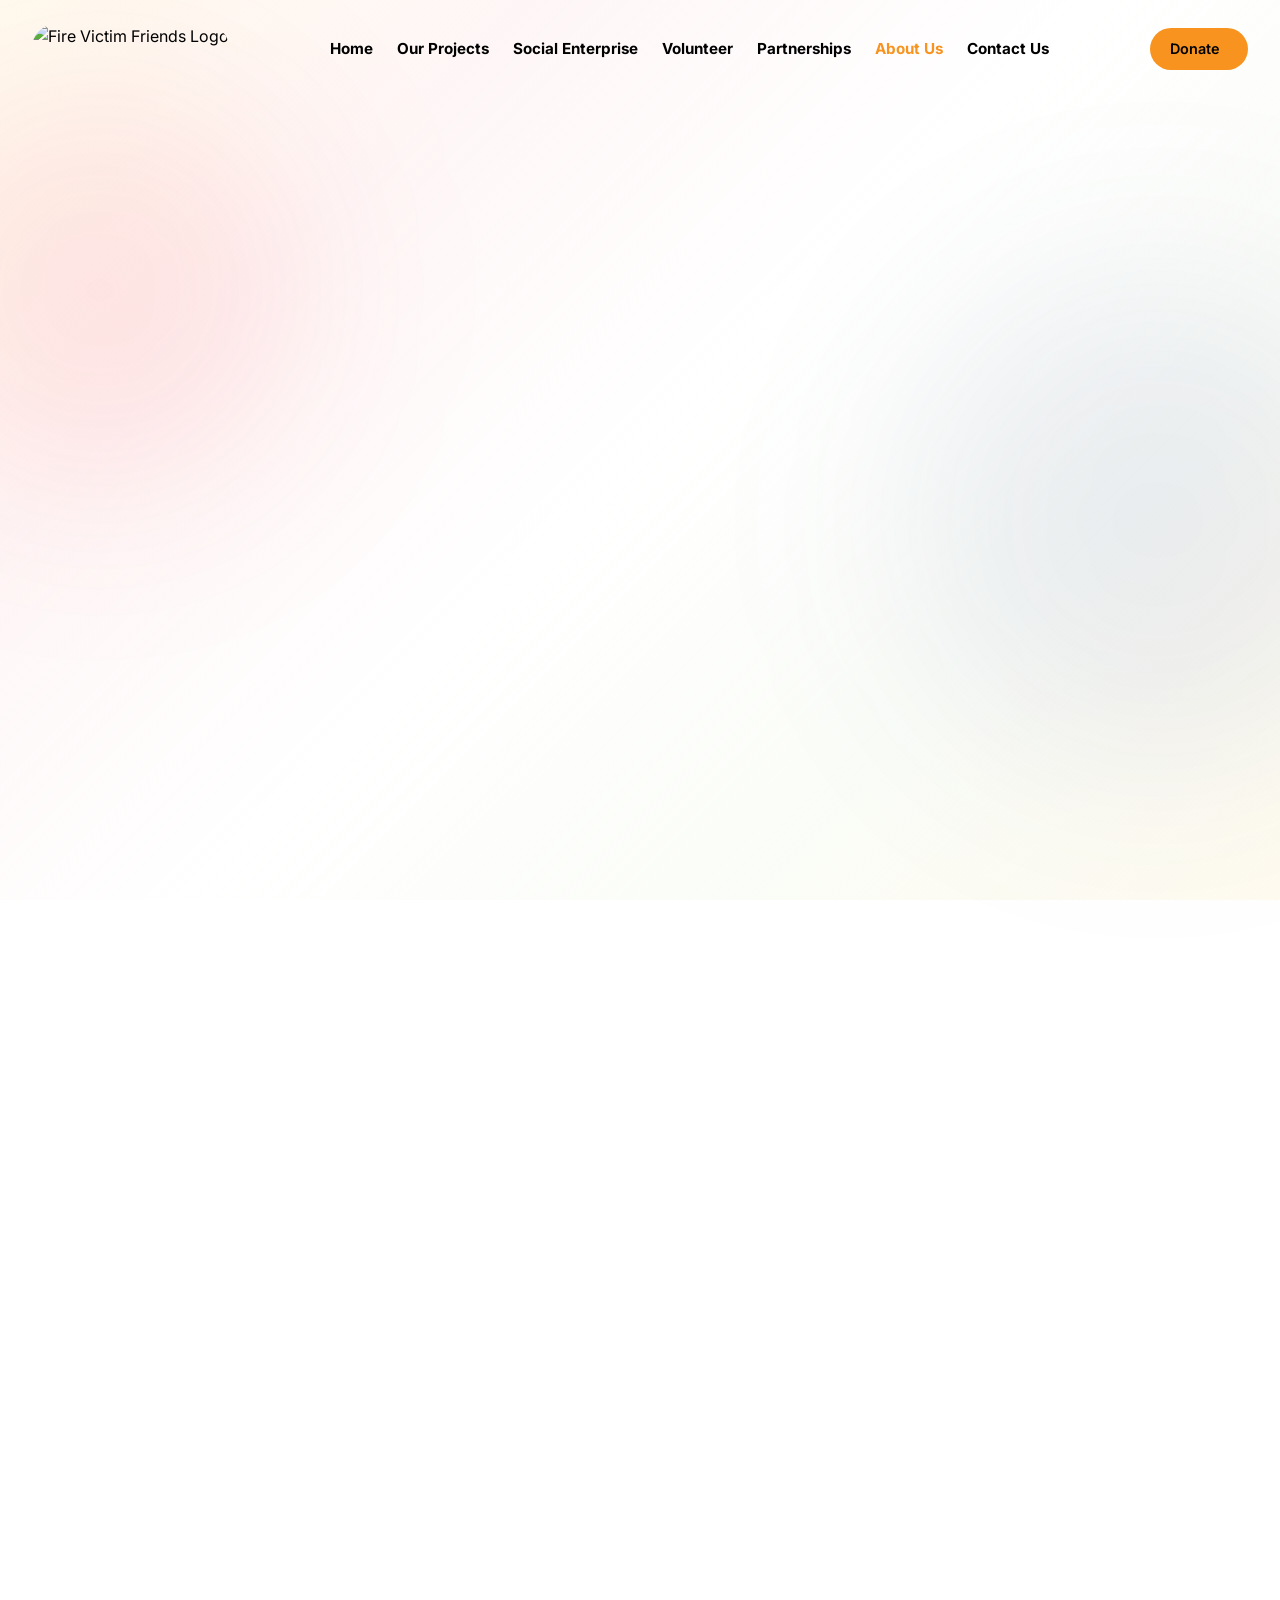
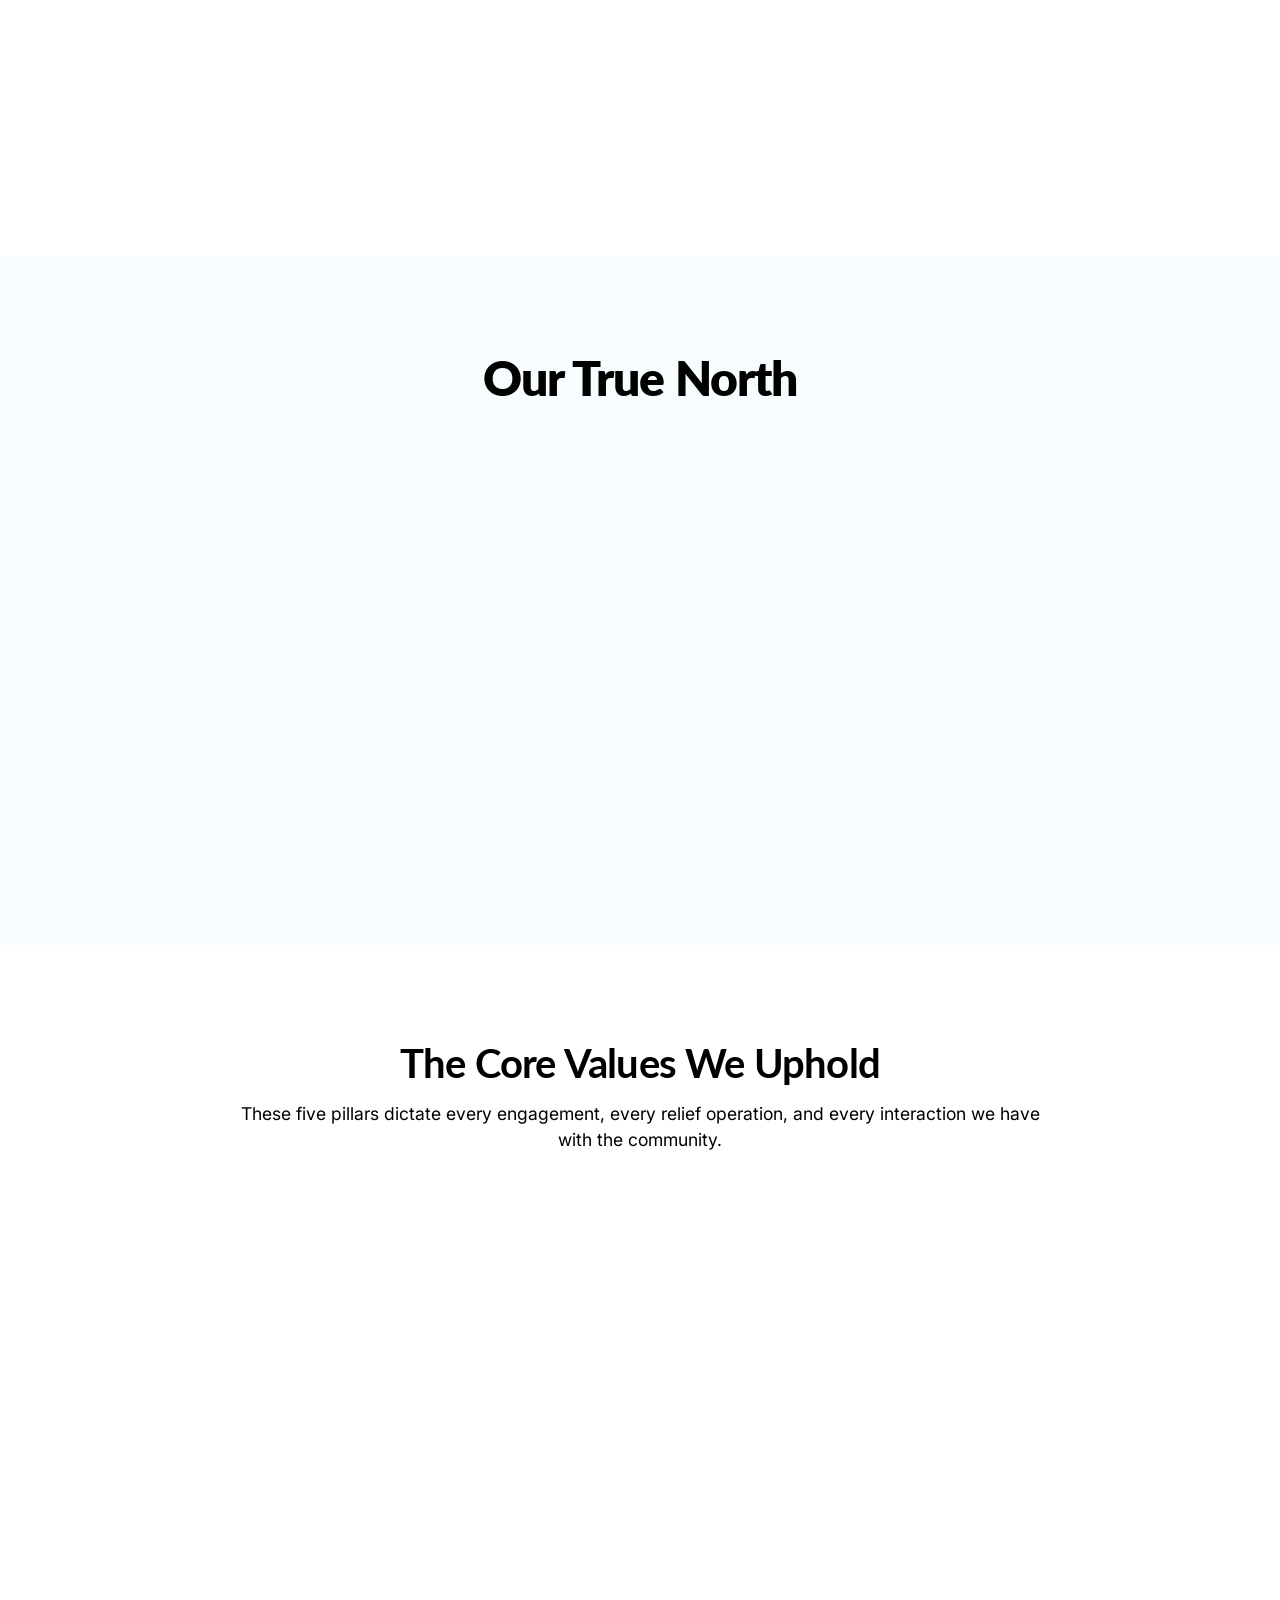
==== about.html @ 75a108ec "feat: integrate social enterprise shop with cart, WhatsApp checkout, and visual upgrades" ====
<!DOCTYPE html>
<html lang="en">
<head>
    <meta charset="UTF-8">
    <meta name="viewport" content="width=device-width, initial-scale=1.0">
    <title>About Us | Fire Victim Friends</title>
    <meta name="description" content="Discover the story, mission, and core values that drive Fire Victim Friends to rekindle hope in Uganda.">
    
    <!-- Fonts: Lato (Headings) & Inter (Body) -->
    <link rel="preconnect" href="https://fonts.googleapis.com">
    <link rel="preconnect" href="https://fonts.gstatic.com" crossorigin>
    <link href="https://fonts.googleapis.com/css2?family=Inter:wght@400;500;600&family=Lato:wght@400;700;800;900&display=swap" rel="stylesheet">
    
    <!-- Icons -->
    <script src="https://unpkg.com/@phosphor-icons/web"></script>
    
    <!-- CSS -->
    <link rel="stylesheet" href="css/style.css">
    
    <style>
        /* Luxury Minimalist Styles for About Us Page */
        .luxury-hero {
            position: relative;
            min-height: 75vh;
            display: flex;
            align-items: center;
            border-radius: var(--radius-2xl);
            overflow: hidden;
            margin-bottom: var(--space-3xl);
            padding: var(--space-3xl) var(--space-2xl);
            background: #000;
        }

        .luxury-hero-bg {
            position: absolute;
            top: 0; left: 0; width: 100%; height: 100%;
            object-fit: cover;
            z-index: 0;
            opacity: 0.55;
            transition: transform 10s ease;
        }

        .luxury-hero:hover .luxury-hero-bg {
            transform: scale(1.05);
        }

        .luxury-hero-content {
            position: relative;
            z-index: 2;
            max-width: 800px;
        }

        /* Pure Editorial Grid */
        .editorial-split {
            display: grid;
            grid-template-columns: 1fr 1fr;
            gap: var(--space-3xl);
            align-items: center;
            margin-bottom: var(--space-3xl);
        }

        .editorial-text {
            padding-right: var(--space-xl);
        }

        .editorial-text p {
            color: #111 !important; /* Perfect high-contrast reading */
            font-size: 1.15rem;
            line-height: 1.8;
            margin-bottom: 24px;
            font-weight: 400;
        }

        .editorial-image-box {
            position: relative;
            z-index: 1;
        }

        .editorial-image-box img {
            border-radius: var(--radius-2xl);
            width: 100%;
            height: 650px;
            object-fit: cover;
            box-shadow: 0 20px 50px rgba(0,0,0,0.06);
        }

        .values-marquee {
            display: flex;
            gap: 16px;
            flex-wrap: wrap;
            justify-content: center;
            margin-top: var(--space-xl);
        }

        .value-pill {
            display: flex;
            align-items: center;
            gap: 8px;
            background: #FFF;
            padding: 12px 24px;
            border-radius: var(--radius-full);
            color: #1E1E1E;
            font-weight: 600;
            font-size: 1.05rem;
            box-shadow: 0 4px 15px rgba(0,0,0,0.04);
            border: 1px solid rgba(0,0,0,0.05);
            transition: all 0.3s ease;
            cursor: default;
        }

        .value-pill i {
            font-size: 1.3rem;
        }

        .value-pill.v-compassion i { color: var(--color-primary-red); }
        .value-pill.v-empathy i { color: var(--color-primary-blue); }
        .value-pill.v-support i { color: var(--color-lime); }
        .value-pill.v-integrity i { color: var(--color-teal); }
        .value-pill.v-community i { color: var(--color-primary-orange); }

        .value-pill:hover {
            transform: translateY(-5px) scale(1.02);
            box-shadow: 0 15px 30px rgba(0,0,0,0.08);
        }

        .mission-vision-grid {
            display: grid;
            grid-template-columns: 1fr 1fr;
            gap: var(--space-md);
        }

        .mv-card {
            background: var(--color-primary-blue);
            padding: var(--space-2xl);
            border-radius: var(--radius-2xl);
            color: white;
            position: relative;
            overflow: hidden;
            transition: transform 0.4s ease;
            display: flex;
            flex-direction: column;
            justify-content: center;
            min-height: 380px;
        }
        
        .mv-card.vision {
            background: var(--color-teal);
        }

        .mv-card:hover {
            transform: translateY(-8px);
            box-shadow: var(--shadow-floating);
        }

        .mv-card h3 {
            font-size: 2.5rem;
            color: white;
            margin-bottom: 24px;
            position: relative;
            z-index: 2;
        }

        .mv-card p {
            color: rgba(255,255,255,0.9);
            font-size: 1.15rem;
            line-height: 1.6;
            position: relative;
            z-index: 2;
        }

        .mv-icon-bg {
            position: absolute;
            right: -20px;
            bottom: -30px;
            font-size: 16rem;
            opacity: 0.05;
            z-index: 1;
            transform: rotate(-15deg);
            transition: transform 0.6s ease;
        }

        .mv-card:hover .mv-icon-bg {
            transform: rotate(0) scale(1.1);
            opacity: 0.08;
        }

        @media (max-width: 992px) {
            .editorial-split {
                grid-template-columns: 1fr;
            }
            .editorial-text {
                padding-right: 0;
            }
            .editorial-image-box img {
                height: 400px;
            }
            .mission-vision-grid {
                grid-template-columns: 1fr;
            }
        }

        @media (max-width: 768px) {
            .luxury-hero {
                min-height: auto;
                padding: calc(var(--space-3xl) * 1.5) var(--space-md) var(--space-xl);
            }
            .mv-card {
                padding: var(--space-xl);
                min-height: auto;
            }
            .mv-card h3 {
                font-size: 2rem;
            }
        }
    </style>
</head>
<body>

    <!-- Decorative Gradients -->
    <div class="blob blob-1"></div>
    <div class="blob blob-2" style="background: rgba(46, 49, 146, 0.08); bottom: auto; top: 30%; right: -10%;"></div>

    <div class="app-wrapper">
        <!-- Modern Header -->
        <header class="site-header reveal active">
            <a href="index.html" class="logo-container">
                <img src="https://i.imgur.com/8jLqH6D.png" alt="Fire Victim Friends Logo" style="height: 50px; width: auto; display: block; background: transparent;">
            </a>
            
            <nav class="header-nav">
                <a href="index.html" class="nav-link">Home</a>
                <a href="projects.html" class="nav-link">Our Projects</a>
                <a href="social-enterprise.html" class="nav-link">Social Enterprise</a>
                <a href="volunteer.html" class="nav-link">Volunteer</a>
                <a href="partnership.html" class="nav-link">Partnerships</a>
                <a href="about.html" class="nav-link" style="color: var(--color-primary-orange);">About Us</a>
                <a href="contact.html" class="nav-link">Contact Us</a>
            </nav>
            
            <div style="display:flex; gap: 8px;">
                <a href="index.html#donate" class="btn btn-primary" style="padding: 10px 20px; font-size: 0.9rem;">
                    Donate <i class="ph-bold ph-heart"></i>
                </a>
            </div>
        </header>

        <main style="padding-top: 100px;">
            <div class="container">
                <!-- Pristine Luxury Hero -->
                <section class="luxury-hero reveal">
                    <img src="https://i.imgur.com/C4ffpDA.jpg" class="luxury-hero-bg" alt="Emergency Relief Hero Background">
                    <div class="luxury-hero-content">
                        <p style="text-transform: uppercase; letter-spacing: 4px; color: #FFF; font-weight: 600; font-size: 0.85rem; margin-bottom: 24px; border-bottom: 1px solid rgba(255,255,255,0.3); padding-bottom: 8px; display: inline-block;">
                            Discover Our Roots
                        </p>
                        <h1 style="font-size: clamp(3rem, 6vw, 4.5rem); font-weight: 900; margin-bottom: 24px; color: #FFF; line-height: 1.05;">
                            From Tragedy<br>to Action.
                        </h1>
                        <p style="font-size: 1.25rem; color: rgba(255,255,255,0.9); max-width: 600px; margin: 0; font-weight: 300;">
                            We turned a devastating moment of loss into a beacon of hope, rebuilding communities and restoring futures across Uganda.
                        </p>
                    </div>
                </section>
            </div>

            <!-- Absolute Minimalist Editorial Story -->
            <section class="section" style="padding-top: 0;">
                <div class="container editorial-split">
                    <div class="editorial-text reveal">
                        <h2 style="font-size: clamp(2.5rem, 4vw, 3.2rem); margin-bottom: 40px; color: #111; font-weight: 300; line-height: 1.15; letter-spacing: -1px;">
                            The spark that ignited <br>
                            <span style="font-weight: 900; background: linear-gradient(135deg, var(--color-primary-orange), var(--color-primary-red)); -webkit-background-clip: text; background-clip: text; -webkit-text-fill-color: transparent;">a movement.</span>
                        </h2>
                        <p>
                            Our journey began under the darkest of circumstances when our founder, Muhereza Augustine, witnessed a devastating fire ravage a local school dormitory. In a matter of minutes, hundreds of vulnerable children were left without belongings, traumatized, and deeply displaced.
                        </p>
                        <p>
                            This harrowing trauma sparked an overwhelming sense of empathy and a profound vow to extend a helping hand to fire victims across the nation. Fire Victim Friends (FVF) was born out of the ashes—established specifically to provide support, relief, and advocacy to victims in Uganda.
                        </p>
                        <p>
                            Recognizing the uniquely devastating impact that sudden fires have on deeply interconnected communities, we aim to bridge the critical gap in emergency response, comprehensive rehabilitation, and successful reintegration into society.
                        </p>
                    </div>
                    <div class="editorial-image-box reveal" style="transition-delay: 0.2s;">
                        <img src="https://i.imgur.com/TGIzqh8.jpg" alt="Students helping each other">
                    </div>
                </div>
            </section>

            <!-- Mission & Vision 3D Bento Layout -->
            <section class="section" style="background: rgba(0,174,239, 0.03);">
                <div class="container">
                    <div class="text-center" style="text-align: center; margin-bottom: var(--space-2xl);">
                        <h2 style="font-size: 3rem; font-weight: 800; color: #000;">Our True North</h2>
                    </div>

                    <div class="mission-vision-grid">
                        <div class="mv-card reveal">
                            <i class="ph-fill ph-target mv-icon-bg"></i>
                            <h3>Our Mission</h3>
                            <p>Fire Victim Friends (FVF) provides foundational emotional support, specialized resources, and immediate relief to those devastatingly affected by fires, helping them entirely rebuild their livelihoods and sanity.</p>
                        </div>
                        
                        <div class="mv-card vision reveal" style="transition-delay: 0.15s;">
                            <i class="ph-fill ph-eye mv-icon-bg"></i>
                            <h3>Our Vision</h3>
                            <p>A resilient world where fire victims securely receive prompt, compassionate support; a world empowering them to overcome unpredictable tragedy and ultimately thrive beyond measure.</p>
                        </div>
                    </div>
                </div>
            </section>

            <!-- Core Values Interactive Orbit -->
            <section class="section">
                <div class="container">
                    <div style="text-align: center; max-width: 800px; margin: 0 auto;">
                        <h2 style="font-size: 2.5rem; color: #000; margin-bottom: 16px;">The Core Values We Uphold</h2>
                        <p style="font-size: 1.1rem; margin-bottom: 40px;">These five pillars dictate every engagement, every relief operation, and every interaction we have with the community.</p>

                        <div class="values-marquee reveal">
                            <div class="value-pill v-compassion"><i class="ph-bold ph-heart"></i> Compassion</div>
                            <div class="value-pill v-empathy"><i class="ph-bold ph-users"></i> Empathy</div>
                            <div class="value-pill v-support"><i class="ph-bold ph-hands-clapping"></i> Support</div>
                            <div class="value-pill v-integrity"><i class="ph-bold ph-shield-check"></i> Integrity</div>
                            <div class="value-pill v-community"><i class="ph-bold ph-globe-hemisphere-east"></i> Community</div>
                        </div>
                    </div>
                </div>
            </section>

            <!-- CTA Transition Banner -->
            <section class="section reveal" style="padding-top: 0; padding-bottom: var(--space-3xl);">
                <div class="container">
                    <div style="background: #1E1E1E; border-radius: var(--radius-2xl); padding: var(--space-3xl); text-align: center; position: relative; overflow: hidden; box-shadow: var(--shadow-hover);">
                        <svg viewBox="0 0 200 200" xmlns="http://www.w3.org/2000/svg" style="position: absolute; width: 500px; bottom: -50%; right: -10%; opacity: 0.05; filter: blur(0);">
                            <path fill="#FFFFFF" d="M44.7,-76.4C58.8,-69.2,71.8,-59.1,81.3,-46.3C90.8,-33.5,96.8,-18,97.1,-2.3C97.4,13.4,92.1,29.3,82.4,42.4C72.7,55.5,58.6,65.8,43.2,74.1C27.8,82.4,11.1,88.7,-5.7,90.4C-22.5,92.1,-39.3,89.3,-53.4,79.8C-67.5,70.3,-78.9,54.1,-86.3,36.5C-93.7,18.9,-97.1,-0.1,-93.8,-18.2C-90.5,-36.3,-80.5,-53.5,-66.2,-64.8C-51.9,-76.1,-33.3,-81.5,-16.2,-84.3C0.9,-87.1,18.1,-87.3,30.6,-83.6L44.7,-76.4Z" transform="translate(100 100)" />
                        </svg>
                        <div style="position: relative; z-index: 2;">
                            <h2 style="font-size: clamp(2rem, 4vw, 3rem); font-weight: 900; color: #FFF; margin-bottom: 24px;">Be part of our story.</h2>
                            <p style="font-size: 1.15rem; color: rgba(255,255,255,0.8); max-width: 600px; margin: 0 auto 40px;">Whether it's through volunteering, partnering with our social enterprises, or donating, you can help reshape the ending for families that have lost everything.</p>
                            <div style="display: flex; gap: 16px; justify-content: center; flex-wrap: wrap;">
                                <a href="index.html#donate" class="btn btn-primary" style="font-size: 1.1rem;">Donate Now <i class="ph-bold ph-heart"></i></a>
                                <a href="index.html#involved" class="btn btn-outline" style="border-width: 2px; border-color: #FFF; color: #FFF; font-size: 1.1rem;">Become a Volunteer <i class="ph-bold ph-arrow-right"></i></a>
                            </div>
                        </div>
                    </div>
                </div>
            </section>
        </main>

        <!-- Awwwards-Level Premium Footer -->
        <div class="container" style="margin-bottom: var(--space-2xl); padding-bottom: var(--space-xl);">
            <footer class="premium-footer reveal" id="resources">
                
                <!-- Mega Typography CTA -->
                <div class="footer-mega-cta">
                    <h2>Ready to build<br>impactful futures?</h2>
                    <a href="index.html#donate" class="btn btn-primary" style="padding: 16px 32px; font-size: 1.1rem; flex-shrink: 0;">Make an Impact <i class="ph-bold ph-arrow-right"></i></a>
                </div>

                <!-- Main Content Grid -->
                <div class="footer-main-grid">
                    <!-- Brand Column -->
                    <div class="footer-brand">
                        <a href="index.html" class="logo-container" style="display:inline-flex; margin-bottom:24px; background: transparent; padding: 0;">
                            <img src="https://i.imgur.com/8jLqH6D.png" alt="Fire Victim Friends Logo" style="height: 100px; width: auto; display: block; background: transparent;">
                        </a>
                        <p>Providing emotional support, vital resources, and crisis relief to those affected by fires across Uganda.</p>
                        
                        <div class="footer-socials">
                            <a href="#" aria-label="Twitter"><i class="ph-fill ph-twitter-logo"></i></a>
                            <a href="#" aria-label="Instagram"><i class="ph-fill ph-instagram-logo"></i></a>
                            <a href="#" aria-label="LinkedIn"><i class="ph-fill ph-linkedin-logo"></i></a>
                            <a href="#" aria-label="Facebook"><i class="ph-fill ph-facebook-logo"></i></a>
                        </div>
                    </div>

                    <!-- Navigation 1 -->
                    <div class="footer-links">
                        <h4>Explore Platform</h4>
                        <ul>
                            <li><a href="about.html" class="active">About FVF</a></li>
                            <li><a href="projects.html">Our Mission</a></li>
                            <li><a href="index.html#grant">FsF Grant Funding</a></li>
                            <li><a href="partnership.html">Partners & Donors</a></li>
                        </ul>
                    </div>

                    <!-- Navigation 2 -->
                    <div class="footer-links">
                        <h4>Resources</h4>
                        <ul>
                            <li><a href="#">Latest News</a></li>
                            <li><a href="#">Impact Reports</a></li>
                            <li><a href="#">Gallery & Media</a></li>
                            <li><a href="contact.html">Contact Us</a></li>
                        </ul>
                    </div>

                    <!-- Newsletter Column -->
                    <div class="footer-links">
                        <h4>Stay Updated</h4>
                        <p style="color: #fff; font-size: 0.95rem; margin-bottom: 0;">Join our community newsletter for impact stories and urgent initiatives.</p>
                        <form class="nl-form" onsubmit="event.preventDefault();">
                            <input type="email" class="nl-input" placeholder="Enter your email address" required>
                            <button type="submit" class="nl-submit" aria-label="Subscribe"><i class="ph-bold ph-arrow-right"></i></button>
                        </form>
                    </div>
                </div>

                <!-- Sub Footer -->
                <div class="footer-bottom">
                    <div>&copy; 2026 Fire Victim Friends NGO. "Rekindling Hope, Rebuilding lives"</div>
                    <div class="footer-bottom-links">
                        <a href="#">Privacy Policy</a>
                        <a href="#">Terms of Service</a>
                        <a href="#" onclick="window.scrollTo({top: 0, behavior: 'smooth'}); return false;">Back to Top <i class="ph-bold ph-caret-up"></i></a>
                    </div>
                </div>
            </footer>
        </div>
    </div>

    <!-- Lenis Smooth Scroll -->
    <script src="https://cdn.jsdelivr.net/gh/studio-freight/lenis@1.0.29/bundled/lenis.min.js"></script>
    
    <!-- Custom Interactions -->
    <script src="js/main.js"></script>
</body>
</html>
---- css/style.css ----
:root {
  /* Brand Colors from Logo */
  --color-primary-red: #ED1C24;
  --color-primary-orange: #F7931E;
  --color-primary-blue: #2E3192;
  --color-light-blue: #00AEEF;
  --color-teal: #00A79D;
  --color-lime: #8CC63F;

  /* Modern Palette for the Bento Design */
  --color-bg-gradient-start: #FFE4CC;
  --color-bg-gradient-end: #FFFFFF;
  --color-card-bg: #FFFFFF;
  
  /* Accent stat box colors */
  --color-stat-purple: var(--color-primary-blue);
  --color-stat-orange: var(--color-primary-orange);
  --color-stat-blue: var(--color-light-blue);
  --color-stat-yellow: var(--color-lime);

  /* Text Colors */
  --color-text-dark: #000000;
  --color-text-gray: #000000;
  --color-text-light: #FFFFFF;

  /* Typography */
  --font-heading: 'Lato', sans-serif;
  --font-body: 'Inter', sans-serif;

  /* Radii */
  --radius-sm: 8px;
  --radius-md: 16px;
  --radius-lg: 24px;
  --radius-xl: 32px;
  --radius-2xl: 48px;
  --radius-full: 9999px;

  /* Spacing */
  --space-xs: 8px;
  --space-sm: 16px;
  --space-md: 24px;
  --space-lg: 32px;
  --space-xl: 48px;
  --space-2xl: 64px;
  --space-3xl: 96px;
  --space-4xl: 128px;

  /* Shadows */
  --shadow-soft: 0 10px 40px rgba(0, 0, 0, 0.05);
  --shadow-hover: 0 20px 50px rgba(0, 0, 0, 0.1);
  --shadow-floating: 0 30px 60px rgba(247, 147, 30, 0.15);
}

/* Reset */
* {
  margin: 0;
  padding: 0;
  box-sizing: border-box;
}

html {
  font-size: 16px;
}

html, body {
  overflow-x: hidden;
  width: 100%;
}

body {
  font-family: var(--font-body);
  color: var(--color-text-dark);
  background-color: #FFF;
  line-height: 1.5;
  -webkit-font-smoothing: antialiased;
  padding: 0;
}

body::before {
  content: '';
  position: fixed;
  top: 0; left: 0;
  width: 100vw; height: 100vh;
  z-index: -10;
  pointer-events: none;
  background: linear-gradient(135deg, rgba(255, 245, 214, 0.4) 0%, rgba(237, 28, 36, 0.04) 25%, #ffffff 50%, rgba(140, 198, 63, 0.04) 75%, rgba(255, 245, 214, 0.4) 100%);
  transform: translateZ(0); /* Cache the underlying huge gradient texture */
}

/* Typography */
h1, h2, h3, h4, h5, h6 {
  font-family: var(--font-heading);
  color: var(--color-text-dark);
  line-height: 1.1;
  letter-spacing: -0.02em;
}

p {
  color: var(--color-text-gray);
}

a {
  text-decoration: none;
  color: inherit;
}

img {
  max-width: 100%;
  border-radius: var(--radius-lg);
  display: block;
}

/* App Wrapper styling */
.app-wrapper {
  max-width: 1440px;
  margin: 0 auto;
  background-color: transparent;
  width: 100%;
  position: relative;
}

/* Header */
.site-header {
  position: fixed;
  top: 0;
  left: 0;
  right: 0;
  margin: 0 auto;
  max-width: 1440px;
  width: 100%;
  padding: 24px var(--space-lg);
  display: flex;
  justify-content: space-between;
  align-items: center;
  z-index: 100;
  background: transparent;
  transition: all 0.4s cubic-bezier(0.4, 0, 0.2, 1);
}

.site-header.scrolled {
  top: 16px;
  left: 0;
  right: 0;
  margin: 0 auto;
  transform: none; /* Prevent lenis inherited offsets */
  width: calc(100% - 32px);
  max-width: 1400px; /* Increased to house all 7 links safely */
  padding: 12px 24px;
  background: rgba(255, 255, 255, 0.98);
  box-shadow: 0 10px 40px rgba(0,0,0,0.08); /* White pill sticky shadow */
  border-radius: var(--radius-full);
}

.logo-container {
  display: flex;
  align-items: center;
  background: transparent;
}

.header-nav {
  display: flex;
  gap: var(--space-md);
  align-items: center;
  background: transparent;
  padding: 8px 16px;
  white-space: nowrap;
}

.nav-link {
  font-weight: 700;
  font-size: 0.95rem;
  color: var(--color-text-dark);
  transition: color 0.2s;
}

.nav-link:hover {
  color: var(--color-primary-orange);
}

/* Buttons */
.btn {
  display: inline-flex;
  align-items: center;
  justify-content: center;
  gap: 8px;
  padding: 14px 28px;
  border-radius: var(--radius-full);
  font-weight: 600;
  font-size: 1rem;
  cursor: pointer;
  transition: all 300ms cubic-bezier(0.4, 0, 0.2, 1);
  border: none;
  position: relative;
  overflow: hidden;
}

.btn-primary {
  background: var(--color-primary-orange);
  color: var(--color-text-dark);
}

.btn-primary:hover {
  transform: scale(1.02) translateY(-2px);
  box-shadow: 0 10px 20px rgba(247, 147, 30, 0.3), 0 0 15px rgba(247, 147, 30, 0.5); /* Lift + Glow */
}

.btn-secondary {
  background: var(--color-primary-blue);
  color: var(--color-text-light);
}

.btn-secondary:hover {
  background: #1f2770;
  transform: scale(1.02) translateY(-2px);
  box-shadow: 0 10px 20px rgba(46, 49, 146, 0.3), 0 0 15px rgba(46, 49, 146, 0.5); /* Glow */
}

.btn-outline {
  background: transparent;
  border: 1px solid var(--color-text-dark);
}

.btn-outline:hover {
  transform: scale(1.02) translateY(-2px);
  box-shadow: 0 10px 20px rgba(0,0,0,0.1);
}

/* Scroll Reveal Animations */
.reveal {
  opacity: 0;
  transform: translateY(20px);
  transition: opacity 600ms ease-out, transform 600ms ease-out;
}

.reveal.active {
  opacity: 1;
  transform: translateY(0);
}

/* Utility Layout */
.section {
  padding: var(--space-3xl) 0;
  position: relative;
}

.container {
  max-width: 1200px;
  margin: 0 auto;
  padding: 0 var(--space-md);
}

/* Dynamic Hero Section */
.hero {
  border-radius: var(--radius-2xl);
  overflow: hidden;
  position: relative;
  min-height: 85vh;
  display: flex;
  align-items: center;
  padding: var(--space-3xl);
}

.hero-slider {
  position: absolute;
  top: 0;
  left: 0;
  width: 100%;
  height: 100%;
}

.hero-slide {
  position: absolute;
  top: 0;
  left: 0;
  width: 100%;
  height: 100%;
  opacity: 0;
  visibility: hidden;
  transition: opacity 1.2s ease-in-out, visibility 1.2s ease-in-out;
  display: flex;
  align-items: center;
  padding: var(--space-3xl);
}

.hero-slide.active {
  opacity: 1;
  visibility: visible;
  z-index: 1;
}

.hero-bg {
  position: absolute;
  top: 0;
  left: 0;
  width: 100%;
  height: 100%;
  object-fit: cover;
  z-index: -2;
}

.hero-gradient {
  position: absolute;
  top: 0;
  left: 0;
  width: 100%;
  height: 100%;
  background: linear-gradient(to right, rgba(0,0,0,0.8) 0%, rgba(0,0,0,0.4) 50%, rgba(0,0,0,0) 100%);
  z-index: -1;
}

.hero-content {
  width: 100%;
  max-width: 60%;
  z-index: 10;
  color: var(--color-text-light);
}

.hero-title {
  font-size: clamp(2.5rem, 4.5vw, 3.5rem);
  font-weight: 800;
  margin-bottom: var(--space-md);
  color: var(--color-text-light);
  line-height: 1.1;
}

.hero-title span {
  color: var(--color-primary-orange);
}

.hero-subtitle {
  font-size: 1.125rem;
  font-weight: 400;
  color: rgba(255,255,255,0.9);
  margin-bottom: var(--space-lg);
}

/* Floating Donate Widget Overlay */
.floating-widget {
  position: absolute;
  right: var(--space-sm);
  bottom: -220px;
  left: auto;
  background: var(--color-card-bg);
  border-radius: var(--radius-xl);
  padding: var(--space-xl) var(--space-xl) var(--space-xl) 56px;
  width: 440px;
  max-width: 100%;
  box-shadow: var(--shadow-floating);
  z-index: 50;
}

.widget-tabs {
  display: flex;
  gap: var(--space-xs);
  margin-bottom: var(--space-md);
  border-bottom: 1px solid #eee;
  padding-bottom: var(--space-xs);
}

.widget-tab {
  font-weight: 600;
  font-size: 0.9rem;
  color: var(--color-text-gray);
  cursor: pointer;
}

.widget-tab.active {
  color: var(--color-text-dark);
  border-bottom: 2px solid var(--color-primary-orange);
}

.donation-amounts {
  display: grid;
  grid-template-columns: repeat(3, 1fr);
  gap: var(--space-xs);
  margin: var(--space-md) 0;
}

.amt-btn {
  background: #FFF5E5;
  border: none;
  border-radius: var(--radius-sm);
  padding: 12px;
  font-weight: 600;
  color: var(--color-primary-orange);
  cursor: pointer;
  transition: all 0.2s;
}

.amt-btn.active, .amt-btn:hover {
  background: var(--color-primary-orange);
  color: var(--color-text-dark);
}

/* Support Inline Title */
.support-inline {
  display: flex;
  align-items: center;
  justify-content: space-between;
  margin-top: 0;
  margin-bottom: var(--space-xl);
}

.support-inline h2 {
  font-size: clamp(2rem, 4vw, 3rem);
  font-weight: 800;
  max-width: 600px;
  line-height: 1.15;
}

.drawn-arrow {
  width: 100px;
  height: auto;
  color: var(--color-primary-orange);
}

/* Bento Grid System */
.bento-grid {
  display: grid;
  grid-template-columns: repeat(4, 1fr);
  grid-auto-rows: minmax(200px, auto);
  gap: var(--space-md);
  margin-bottom: 0;
}

.get-involved-grid {
  display: grid;
  grid-template-columns: repeat(4, 1fr);
  gap: 24px;
}

.bento-card {
  background: var(--color-card-bg);
  border-radius: var(--radius-xl);
  padding: var(--space-xl);
  position: relative;
  overflow: hidden;
  box-shadow: var(--shadow-soft);
  transition: transform 300ms cubic-bezier(0.4, 0, 0.2, 1), box-shadow 300ms cubic-bezier(0.4, 0, 0.2, 1);
}

.bento-card:hover {
  transform: translateY(-4px) perspective(1000px) rotateX(2deg) rotateY(-2deg);
  box-shadow: 0 20px 50px rgba(0,0,0,0.15); /* Lift + Shadow */
}

.card-span-2 { grid-column: span 2; }
.card-span-3 { grid-column: span 3; }
.card-span-4 { grid-column: span 4; }
.row-span-2 { grid-row: span 2; }

.card-image-full {
  padding: 0;
}

.card-image-full img, .bento-card img {
  width: 100%;
  height: 100%;
  object-fit: cover;
  border-radius: var(--radius-xl);
  transition: transform 600ms cubic-bezier(0.4, 0, 0.2, 1);
}

.bento-card:hover img {
  transform: scale(1.05);
}

.card-image-full .card-overlay {
  position: absolute;
  bottom: 0;
  left: 0;
  width: 100%;
  padding: var(--space-lg);
  background: linear-gradient(to top, rgba(0,0,0,0.8), transparent);
  color: white;
  border-radius: 0 0 var(--radius-xl) var(--radius-xl);
}

/* Stat Cards */
.stat-card {
  display: flex;
  flex-direction: column;
  justify-content: center;
  color: white;
}

.stat-card.purple { background: var(--color-stat-purple); }
.stat-card.orange { background: var(--color-stat-orange); }
.stat-card.blue { background: var(--color-stat-blue); }
.stat-card.yellow { background: var(--color-stat-yellow); color: var(--color-text-dark); }

.stat-number {
  font-family: var(--font-heading);
  font-size: 3.5rem;
  font-weight: 900;
  line-height: 1;
  margin-bottom: var(--space-xs);
}

.stat-label {
  font-weight: 500;
  opacity: 0.9;
}

/* Special Impact Card Layout */
.impact-hero-card {
  background: var(--color-primary-blue);
  color: white;
  display: flex;
  align-items: center;
  gap: var(--space-lg);
  padding: var(--space-0); /* Use image on one side */
}

.ih-content {
  padding: var(--space-xl);
  flex: 1;
}

.ih-content h3 {
  font-size: 1.8rem;
  margin-bottom: 16px;
  line-height: 1.2;
}

.ih-image {
  flex: 1;
  height: 100%;
}
.ih-image img {
  height: 100%;
  border-radius: 0 var(--radius-xl) var(--radius-xl) 0;
}

/* Programs section inside Bento framework */
.program-pill {
  display: inline-flex;
  background: var(--color-bg-gradient-start);
  color: var(--color-primary-orange);
  padding: 6px 16px;
  border-radius: var(--radius-full);
  font-weight: 600;
  font-size: 0.85rem;
  margin-bottom: var(--space-sm);
}

.bento-card h3 {
  font-size: 1.75rem;
  margin-bottom: var(--space-xs);
}

.bento-card p {
  font-size: 0.95rem;
}

/* Footer modern look */
.footer-bento {
  background: #000;
  color: white;
  border-radius: var(--radius-2xl);
  padding: var(--space-3xl);
  display: grid;
  grid-template-columns: 2fr 1fr 1fr 1fr;
  gap: var(--space-xl);
  margin-top: 0;
}

.footer-bento h4 {
  color: white;
  margin-bottom: var(--space-md);
}

.footer-bento p, .footer-bento a {
  color: #fff;
  font-size: 0.95rem;
}

.footer-bento a:hover {
  color: var(--color-primary-orange);
}

/* Decorative Shapes */
@keyframes ambient-drift {
  0% { transform: translate(0, 0) scale(1); }
  33% { transform: translate(40px, -60px) scale(1.1); }
  66% { transform: translate(-30px, 30px) scale(0.95); }
  100% { transform: translate(0, 0) scale(1); }
}

.blob {
  position: fixed;
  border-radius: 50%;
  filter: blur(100px);
  z-index: -3;
  transform: translateZ(0); /* Hardware composite layer to isolate blur repaint cost */
}
.blob-1 {
  width: 400px;
  height: 400px;
  background: rgba(237, 28, 36, 0.09);
  top: 10%;
  left: -100px;
}
.blob-2 {
  width: 500px;
  height: 500px;
  background: rgba(140, 198, 63, 0.09);
  bottom: 20%;
  right: -200px;
  animation-delay: -10s;
  animation-duration: 25s;
}

/* Icon Frame Animations */
.icon-frame {
  width: 56px;
  height: 56px;
  border-radius: 40% 60% 70% 30% / 40% 50% 60% 50%;
  display: flex;
  align-items: center;
  justify-content: center;
  margin-bottom: 20px;
  box-shadow: var(--shadow-soft);
}

@keyframes blob-morph {
  0% { border-radius: 40% 60% 70% 30% / 40% 50% 60% 50%; }
  34% { border-radius: 70% 30% 50% 50% / 30% 30% 70% 70%; }
  67% { border-radius: 50% 50% 30% 70% / 50% 70% 30% 50%; }
  100% { border-radius: 40% 60% 70% 30% / 40% 50% 60% 50%; }
}

@keyframes pulse-soft {
  0% { transform: scale(1); }
  50% { transform: scale(1.08); }
  100% { transform: scale(1); }
}

.pulse-anim {
  animation: blob-morph 6s ease-in-out infinite, pulse-soft 3s infinite ease-in-out;
}

/* Responsive Grid */
@media (max-width: 1024px) {
  .bento-grid {
    grid-template-columns: repeat(2, 1fr);
  }
  .get-involved-grid {
    grid-template-columns: repeat(2, 1fr);
  }
  .card-span-3, .card-span-4 {
    grid-column: span 2;
  }
  .floating-widget {
    position: relative;
    right: 0;
    bottom: 0;
    width: 100%;
    margin-top: var(--space-lg);
  }
  .hero {
    flex-direction: column;
    align-items: flex-start;
    margin-right: 0;
  }
  #about {
    padding-top: var(--space-3xl) !important;
  }
}

/* Hide Navigation perfectly right before it would mathematically overflow the pill */
@media (max-width: 1200px) {
  .header-nav {
    display: none;
  }
}

@media (max-width: 768px) {
  .bento-grid {
    grid-template-columns: 1fr;
  }
  .get-involved-grid {
    grid-template-columns: 1fr;
  }
  .card-span-2, .card-span-3, .card-span-4 {
    grid-column: 1 / -1;
  }
  .row-span-2 {
    grid-row: auto;
  }
  .footer-bento {
    grid-template-columns: 1fr;
    padding: var(--space-xl);
  }
  .ih-image {
    display: none; /* Hide image on mobile for layout */
  }
  .container {
    padding: 0 var(--space-sm);
  }
  .section {
    padding: var(--space-xl) 0;
  }
  .hero, .hero-slide {
    padding: var(--space-xl) var(--space-md);
    min-height: 75vh;
  }
  .hero-content {
    max-width: 100%;
  }
  .hero-title {
    font-size: 2.5rem;
  }
  .bento-card {
    padding: var(--space-lg) !important;
  }
  .bento-card[style*="padding: 0"] {
    padding: 0 !important;
  }
  .bento-card > div[style*="padding: var(--space-xl)"] {
    padding: var(--space-lg) !important;
    flex-direction: column !important;
    align-items: flex-start !important;
  }
  .floating-widget {
    padding: var(--space-lg) !important;
  }
  .support-inline {
    flex-direction: column;
    text-align: center;
  }
  .support-inline h2 {
    font-size: 2.2rem !important;
    line-height: 1.2 !important;
  }
  .drawn-arrow {
    display: none;
  }
  .site-header {
    padding: 16px var(--space-md);
  }
  .site-header.scrolled {
    padding: 12px 20px;
    width: calc(100% - 24px);
  }
  .logo-container img {
    height: 40px !important;
  }
  .ih-content {
    padding: var(--space-lg) !important;
  }
}

@media (max-width: 480px) {
  .hero-title {
    font-size: 2rem;
  }
  .bento-card h3 {
    font-size: 1.35rem !important;
  }
  .bento-card h2 {
    font-size: 1.8rem !important;
  }
  .donation-amounts {
    grid-template-columns: 1fr;
  }
  .bento-card > div[style*="padding: var(--space-xl)"] {
    padding: var(--space-md) !important;
  }
  .support-inline h2 {
    font-size: 1.8rem !important;
  }
}

/* Input Focus States */
input, textarea, select {
  transition: all 200ms cubic-bezier(0.4, 0, 0.2, 1);
}

input:focus, textarea:focus, select:focus {
  outline: 3px solid rgba(46, 49, 146, 0.5); /* Primary Blue */
  box-shadow: 0 0 10px rgba(46, 49, 146, 0.3); /* Soft Glow */
  border-color: var(--color-primary-blue) !important;
  transform: scale(1.01);
}

/* Accessibility */
@media (prefers-reduced-motion: reduce) {
  * {
    animation-duration: 0.01ms !important;
    animation-iteration-count: 1 !important;
    transition-duration: 0.01ms !important;
    scroll-behavior: auto !important;
  }
}

/* Premium Master Footer */
.premium-footer {
    background: #000;
    color: #fff;
    border-radius: var(--radius-2xl);
    padding: var(--space-3xl);
    margin-bottom: var(--space-3xl);
    position: relative;
    overflow: hidden;
    /* Soft top glow for dark theme integration */
    box-shadow: 0 -10px 40px rgba(0,0,0,0.1);
}

.footer-mega-cta {
    border-bottom: 1px solid rgba(255,255,255,0.1);
    padding-bottom: var(--space-2xl);
    margin-bottom: var(--space-2xl);
    display: flex;
    justify-content: space-between;
    align-items: center;
    gap: var(--space-xl);
}

.footer-mega-cta h2 {
    font-size: clamp(2.5rem, 5vw, 4rem);
    font-weight: 900;
    color: #fff;
    line-height: 1.1;
    margin: 0;
    letter-spacing: -0.02em;
}

.footer-main-grid {
    display: grid;
    grid-template-columns: 2fr 1fr 1fr 1.5fr;
    gap: var(--space-2xl);
}

.footer-brand p {
    color: #fff;
    font-size: 1.05rem;
    line-height: 1.6;
    margin-bottom: 24px;
    max-width: 350px;
}

.footer-socials {
    display: flex;
    gap: 16px;
}

.footer-socials a {
    display: flex;
    align-items: center;
    justify-content: center;
    width: 44px;
    height: 44px;
    border-radius: 50%;
    background: rgba(255,255,255,0.05);
    color: #fff;
    font-size: 1.25rem;
    border: 1px solid rgba(255,255,255,0.1);
    transition: all 0.3s cubic-bezier(0.4, 0, 0.2, 1);
}

.footer-socials a:hover {
    background: var(--color-primary-orange);
    color: #fff;
    transform: translateY(-4px);
    border-color: var(--color-primary-orange);
}

.footer-links h4 {
    font-size: 1.1rem;
    color: #fff;
    margin-bottom: 24px;
    font-weight: 700;
}

.footer-links ul {
    list-style: none;
    padding: 0;
    margin: 0;
}

.footer-links li {
    margin-bottom: 16px;
}

.footer-links a {
    color: #fff;
    text-decoration: none;
    font-size: 0.95rem;
    font-weight: 500;
    transition: all 0.3s ease;
    display: inline-flex;
    align-items: center;
}

.footer-links a::before {
    content: '→';
    opacity: 0;
    margin-left: -16px;
    color: var(--color-primary-orange);
    transition: all 0.3s ease;
    display: inline-block;
    padding-right: 8px;
    transform: translateX(-10px);
}

.footer-links a:hover {
    color: #fff;
    transform: translateX(12px);
}

.footer-links a:hover::before {
    opacity: 1;
    transform: translateX(0);
}

.footer-links a.active {
    color: var(--color-primary-orange);
}

/* Newsletter */
.nl-form {
    position: relative;
    margin-top: 16px;
}

.nl-input {
    width: 100%;
    background: rgba(255,255,255,0.05);
    border: 1px solid rgba(255,255,255,0.1);
    padding: 16px 20px;
    border-radius: var(--radius-full);
    color: #fff;
    font-family: inherit;
    font-size: 1rem;
    transition: all 0.3s ease;
}

.nl-input:focus {
    outline: none;
    background: rgba(255,255,255,0.08);
    border-color: rgba(255,255,255,0.3);
}

.nl-input::placeholder {
    color: rgba(255,255,255,0.4);
}

.nl-submit {
    position: absolute;
    right: 8px;
    top: 50%;
    transform: translateY(-50%);
    background: #fff;
    color: #000;
    border: none;
    width: 36px;
    height: 36px;
    border-radius: 50%;
    display: flex;
    align-items: center;
    justify-content: center;
    cursor: pointer;
    transition: all 0.3s ease;
}

.nl-submit:hover {
    background: var(--color-primary-orange);
    color: #fff;
}

.footer-bottom {
    margin-top: var(--space-3xl);
    padding-top: var(--space-xl);
    border-top: 1px solid rgba(255,255,255,0.1);
    display: flex;
    justify-content: space-between;
    align-items: center;
    flex-wrap: wrap;
    gap: 16px;
    font-size: 0.9rem;
    color: #fff;
}

.footer-bottom-links {
    display: flex;
    gap: 24px;
}

.footer-bottom-links a {
    color: #fff;
    text-decoration: none;
    transition: color 0.3s ease;
}

.footer-bottom-links a:hover {
    color: var(--color-primary-orange);
}

@media (max-width: 1024px) {
    .footer-main-grid {
        grid-template-columns: 1fr 1fr;
    }
}

@media (max-width: 768px) {
    .footer-mega-cta {
        flex-direction: column;
        text-align: left;
        align-items: flex-start;
    }
    .footer-main-grid {
        grid-template-columns: 1fr;
    }
    .footer-bottom {
        flex-direction: column;
        justify-content: center;
        text-align: center;
    }
}
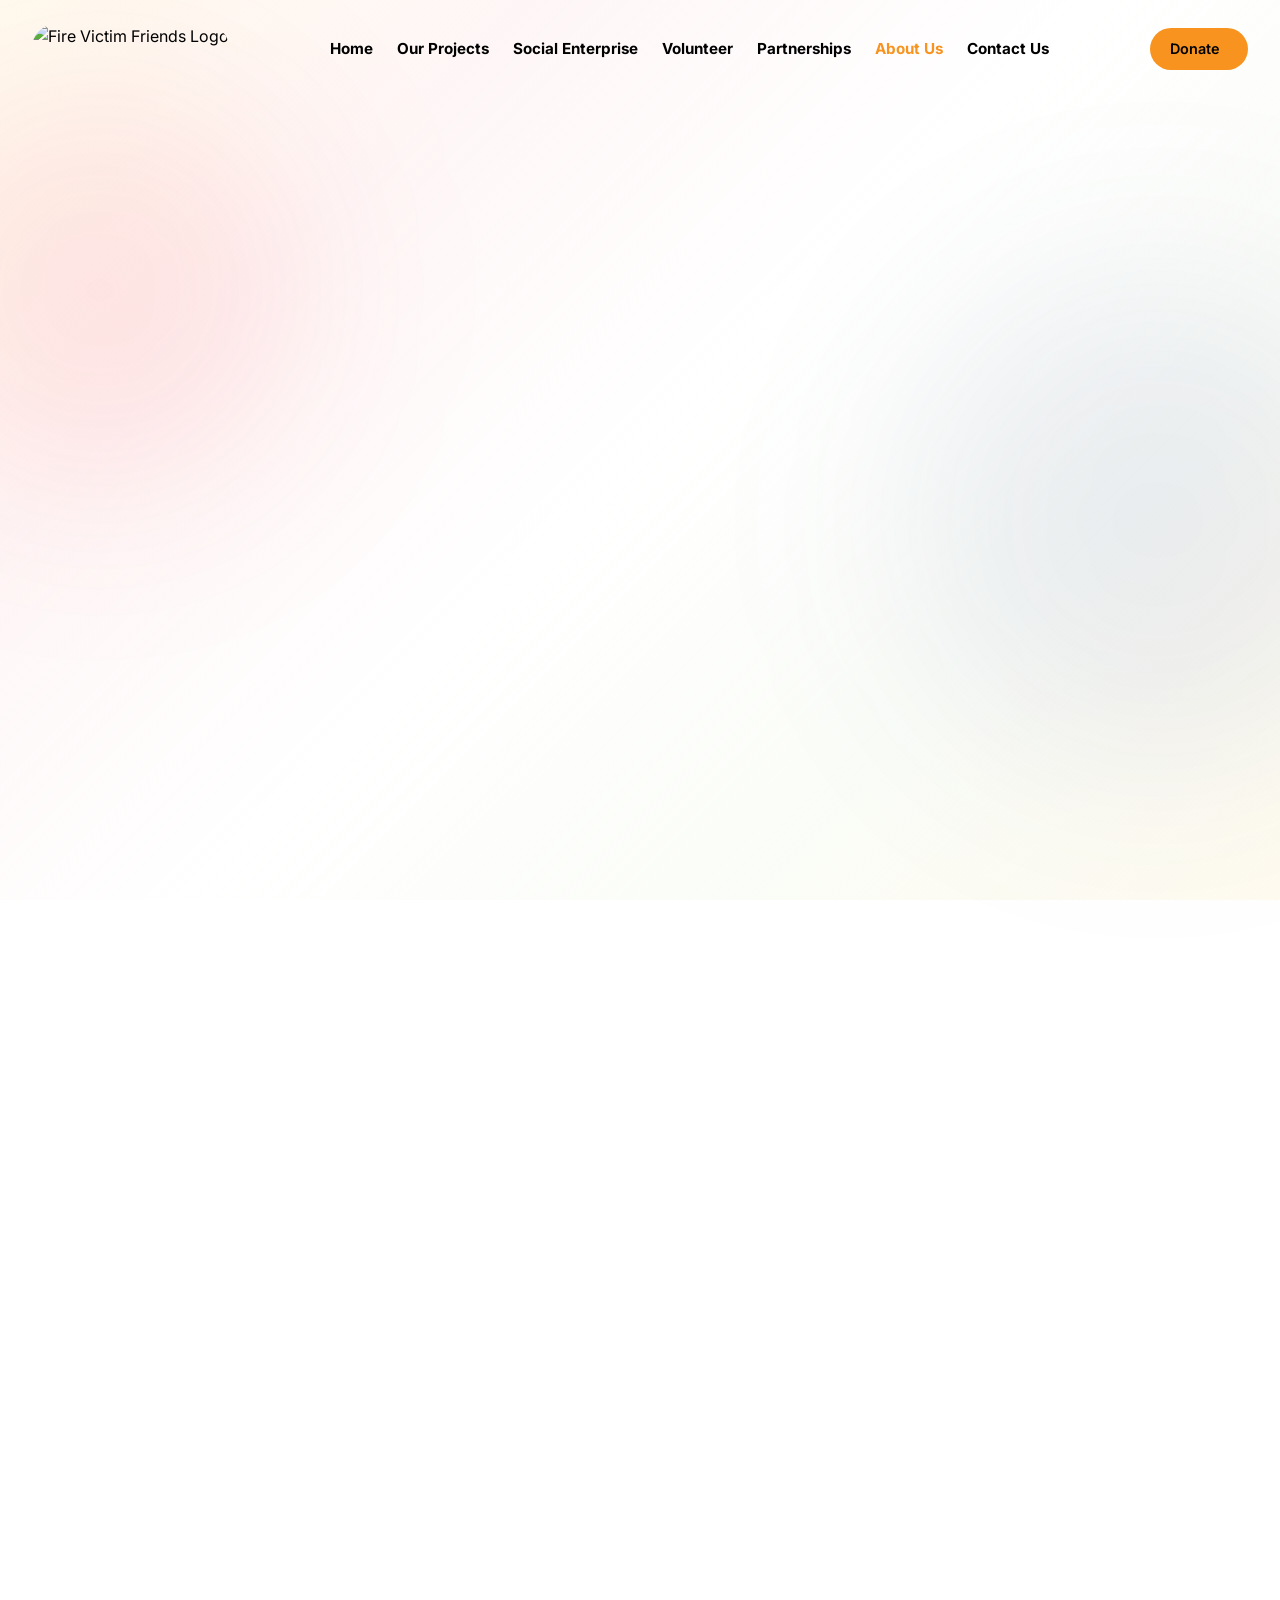
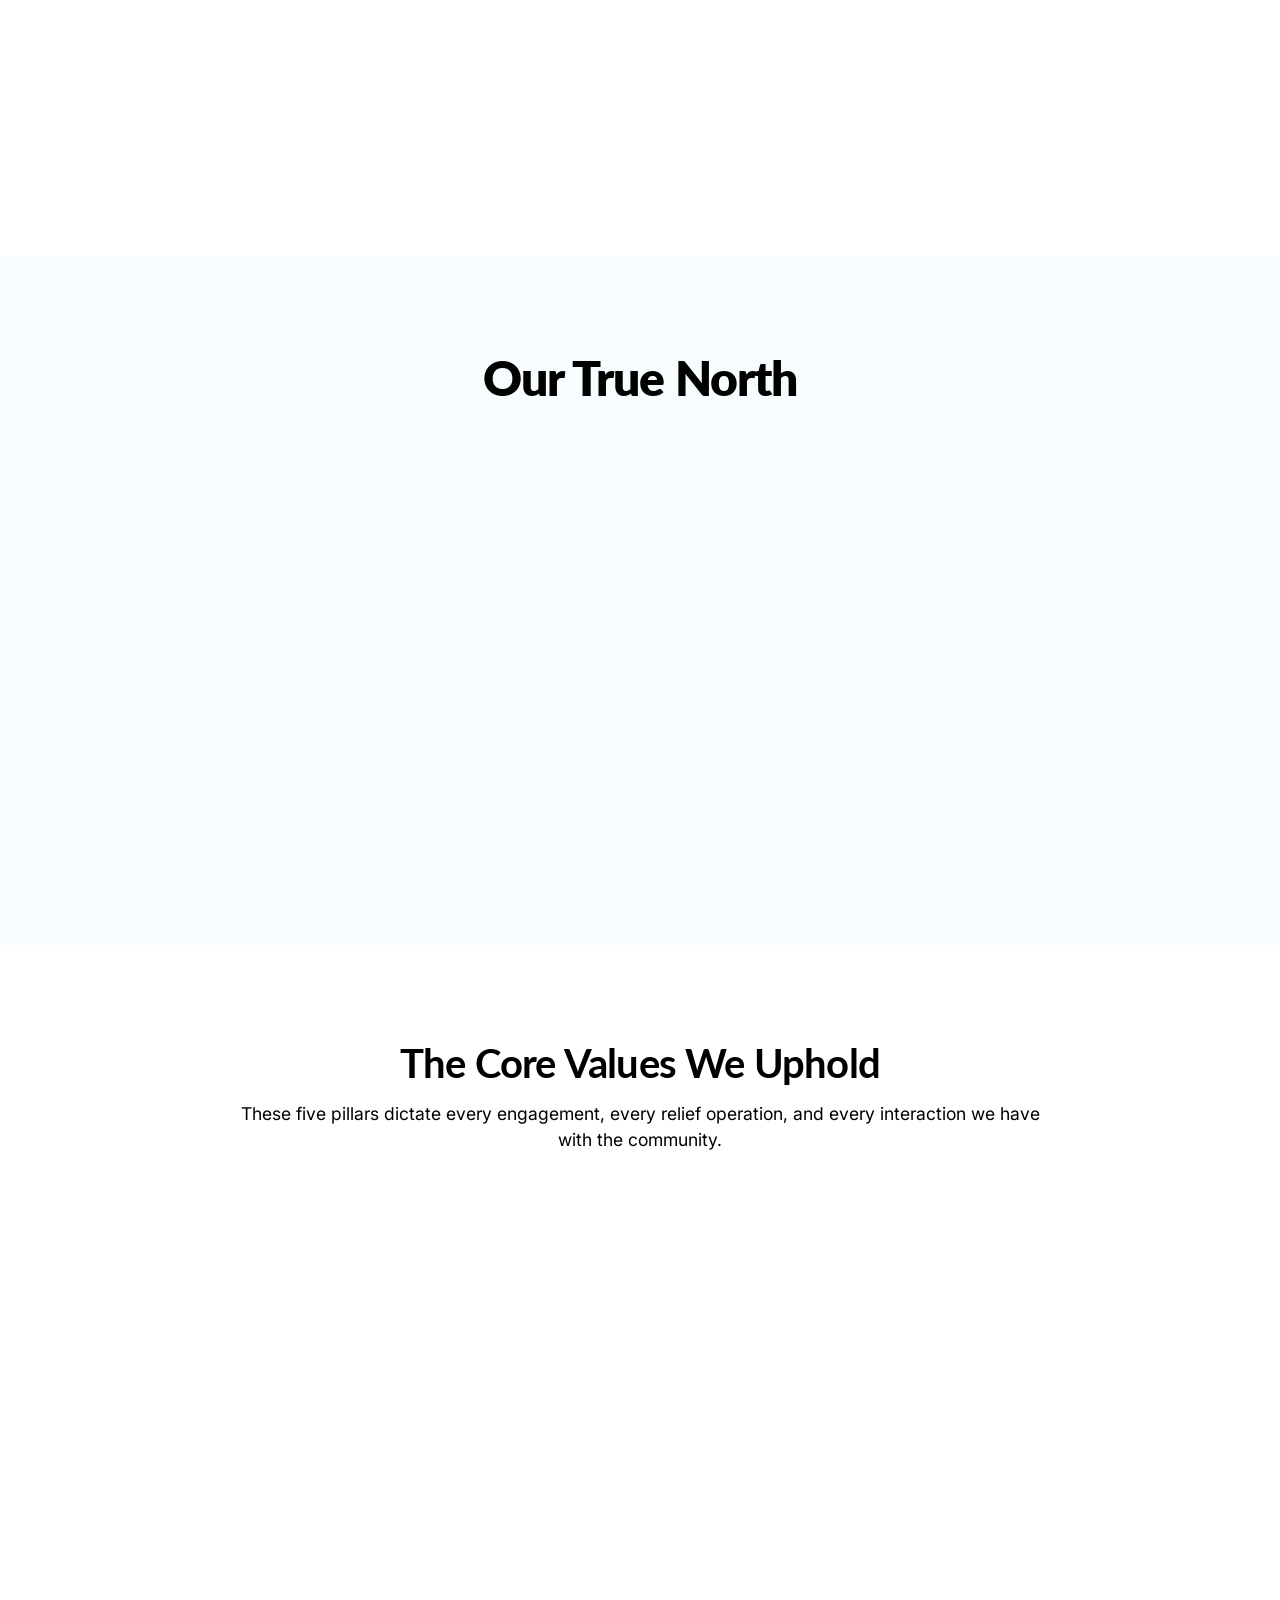
==== commit 68647c74: "Remove useless padding space below footer container site-wide" ====
--- a/about.html
+++ b/about.html
@@ -237,10 +237,13 @@
                 <a href="contact.html" class="nav-link">Contact Us</a>
             </nav>
             
-            <div style="display:flex; gap: 8px;">
-                <a href="index.html#donate" class="btn btn-primary" style="padding: 10px 20px; font-size: 0.9rem;">
+            <div style="display:flex; gap: 12px; align-items: center;">
+                <a href="donate.html" class="btn btn-primary" style="padding: 10px 20px; font-size: 0.9rem;">
                     Donate <i class="ph-bold ph-heart"></i>
                 </a>
+                <button class="mobile-toggle" aria-label="Toggle Menu">
+                    <i class="ph-bold ph-list"></i>
+                </button>
             </div>
         </header>
 
@@ -339,7 +342,7 @@
                             <h2 style="font-size: clamp(2rem, 4vw, 3rem); font-weight: 900; color: #FFF; margin-bottom: 24px;">Be part of our story.</h2>
                             <p style="font-size: 1.15rem; color: rgba(255,255,255,0.8); max-width: 600px; margin: 0 auto 40px;">Whether it's through volunteering, partnering with our social enterprises, or donating, you can help reshape the ending for families that have lost everything.</p>
                             <div style="display: flex; gap: 16px; justify-content: center; flex-wrap: wrap;">
-                                <a href="index.html#donate" class="btn btn-primary" style="font-size: 1.1rem;">Donate Now <i class="ph-bold ph-heart"></i></a>
+                                <a href="donate.html" class="btn btn-primary" style="font-size: 1.1rem;">Donate Now <i class="ph-bold ph-heart"></i></a>
                                 <a href="index.html#involved" class="btn btn-outline" style="border-width: 2px; border-color: #FFF; color: #FFF; font-size: 1.1rem;">Become a Volunteer <i class="ph-bold ph-arrow-right"></i></a>
                             </div>
                         </div>
@@ -349,13 +352,13 @@
         </main>
 
         <!-- Awwwards-Level Premium Footer -->
-        <div class="container" style="margin-bottom: var(--space-2xl); padding-bottom: var(--space-xl);">
-            <footer class="premium-footer reveal" id="resources">
+        <div class="container" style="margin-bottom: 0; padding-bottom: var(--space-sm);">
+                <footer class="premium-footer reveal" id="resources">
                 
                 <!-- Mega Typography CTA -->
                 <div class="footer-mega-cta">
                     <h2>Ready to build<br>impactful futures?</h2>
-                    <a href="index.html#donate" class="btn btn-primary" style="padding: 16px 32px; font-size: 1.1rem; flex-shrink: 0;">Make an Impact <i class="ph-bold ph-arrow-right"></i></a>
+                    <a href="donate.html" class="btn btn-primary" style="padding: 16px 32px; font-size: 1.1rem; flex-shrink: 0;">Make an Impact <i class="ph-bold ph-arrow-right"></i></a>
                 </div>
 
                 <!-- Main Content Grid -->
--- a/css/style.css
+++ b/css/style.css
@@ -192,6 +192,9 @@
   border: none;
   position: relative;
   overflow: hidden;
+  white-space: nowrap;
+  text-overflow: ellipsis;
+  max-width: 100%;
 }
 
 .btn-primary {
@@ -235,6 +238,11 @@
 .reveal.active {
   opacity: 1;
   transform: translateY(0);
+}
+
+/* Fix CSS Containing Block bug on mobile menu */
+.site-header.reveal.active {
+  transform: none !important;
 }
 
 /* Utility Layout */
@@ -668,12 +676,60 @@
   }
 }
 
-/* Hide Navigation perfectly right before it would mathematically overflow the pill */
+.mobile-toggle {
+  display: none;
+  background: none;
+  border: none;
+  font-size: 1.8rem;
+  color: var(--color-text-dark);
+  cursor: pointer;
+  padding: 4px;
+}
+
+/* Transform Navigation into a Mobile Drawer/Modal at 1200px and below */
 @media (max-width: 1200px) {
+  .mobile-toggle {
+    display: flex;
+    position: absolute;
+    left: 50%;
+    top: 50%;
+    transform: translate(-50%, -50%);
+    z-index: 1001; /* Stay above the menu */
+    align-items: center;
+    justify-content: center;
+  }
   .header-nav {
-    display: none;
-  }
-}
+    display: flex !important; /* Enable layout for transition */
+    position: fixed;
+    top: 0; left: 0;
+    width: 100%; /* Use 100% instead of 100vw to avoid scrollbar overflow */
+    height: 100vh;
+    background: rgba(255, 255, 255, 0.98); /* Full screen frosted or solid */
+    flex-direction: column;
+    justify-content: center;
+    align-items: center;
+    padding: var(--space-2xl) 0;
+    opacity: 0;
+    visibility: hidden;
+    transform: scale(0.95);
+    transition: all 0.3s cubic-bezier(0.4, 0, 0.2, 1);
+    z-index: 1000;
+  }
+
+  .header-nav.active {
+    opacity: 1;
+    visibility: visible;
+    transform: scale(1);
+  }
+  .header-nav .nav-link {
+    font-size: 1.7rem;
+    padding: 16px 0;
+    border-bottom: none;
+    text-align: center;
+    width: auto;
+  }
+}
+
 
 @media (max-width: 768px) {
   .bento-grid {
@@ -769,6 +825,14 @@
   }
   .support-inline h2 {
     font-size: 1.8rem !important;
+  }
+  .btn {
+    padding: 10px 16px !important;
+    font-size: 0.85rem !important;
+    white-space: nowrap !important;
+    overflow: hidden;
+    text-overflow: ellipsis;
+    max-width: 100%;
   }
 }
 
@@ -1004,18 +1068,64 @@
 }
 
 @media (max-width: 768px) {
+    .premium-footer {
+        border-radius: var(--radius-2xl);
+        padding: var(--space-xl) var(--space-lg);
+    }
     .footer-mega-cta {
         flex-direction: column;
         text-align: left;
         align-items: flex-start;
+        gap: var(--space-lg);
+    }
+    .footer-mega-cta h2 {
+        font-size: 1.5rem; /* Ensures the text fits perfectly into exactly 2 lines on small screens */
+        line-height: 1.3;
     }
     .footer-main-grid {
-        grid-template-columns: 1fr;
+        grid-template-columns: repeat(2, 1fr);
+        gap: var(--space-xl) var(--space-md);
+    }
+    .footer-brand {
+        grid-column: span 2;
+    }
+    .footer-brand p {
+        margin-bottom: 16px;
+        font-size: 1.15rem; /* Increased size to not look small */
+        max-width: 100%;
+        line-height: 1.6;
+    }
+    .footer-links h4 {
+        font-size: 1.25rem;
+        margin-bottom: 20px;
+    }
+    .footer-links a {
+        font-size: 1.1rem;
+        padding: 4px 0;
+    }
+    .footer-main-grid > div:last-child {
+        grid-column: span 2;
+    }
+    .footer-main-grid > div:last-child p {
+        font-size: 1.1rem !important;
+        margin-bottom: 12px !important;
+    }
+    .nl-input {
+        padding: 18px 24px;
+        font-size: 1.1rem;
     }
     .footer-bottom {
         flex-direction: column;
         justify-content: center;
         text-align: center;
-    }
-}
-
+        font-size: 1.05rem;
+        gap: 24px;
+        margin-top: var(--space-2xl);
+    }
+    .footer-bottom-links {
+        flex-wrap: wrap;
+        justify-content: center;
+        gap: 20px;
+    }
+}
+
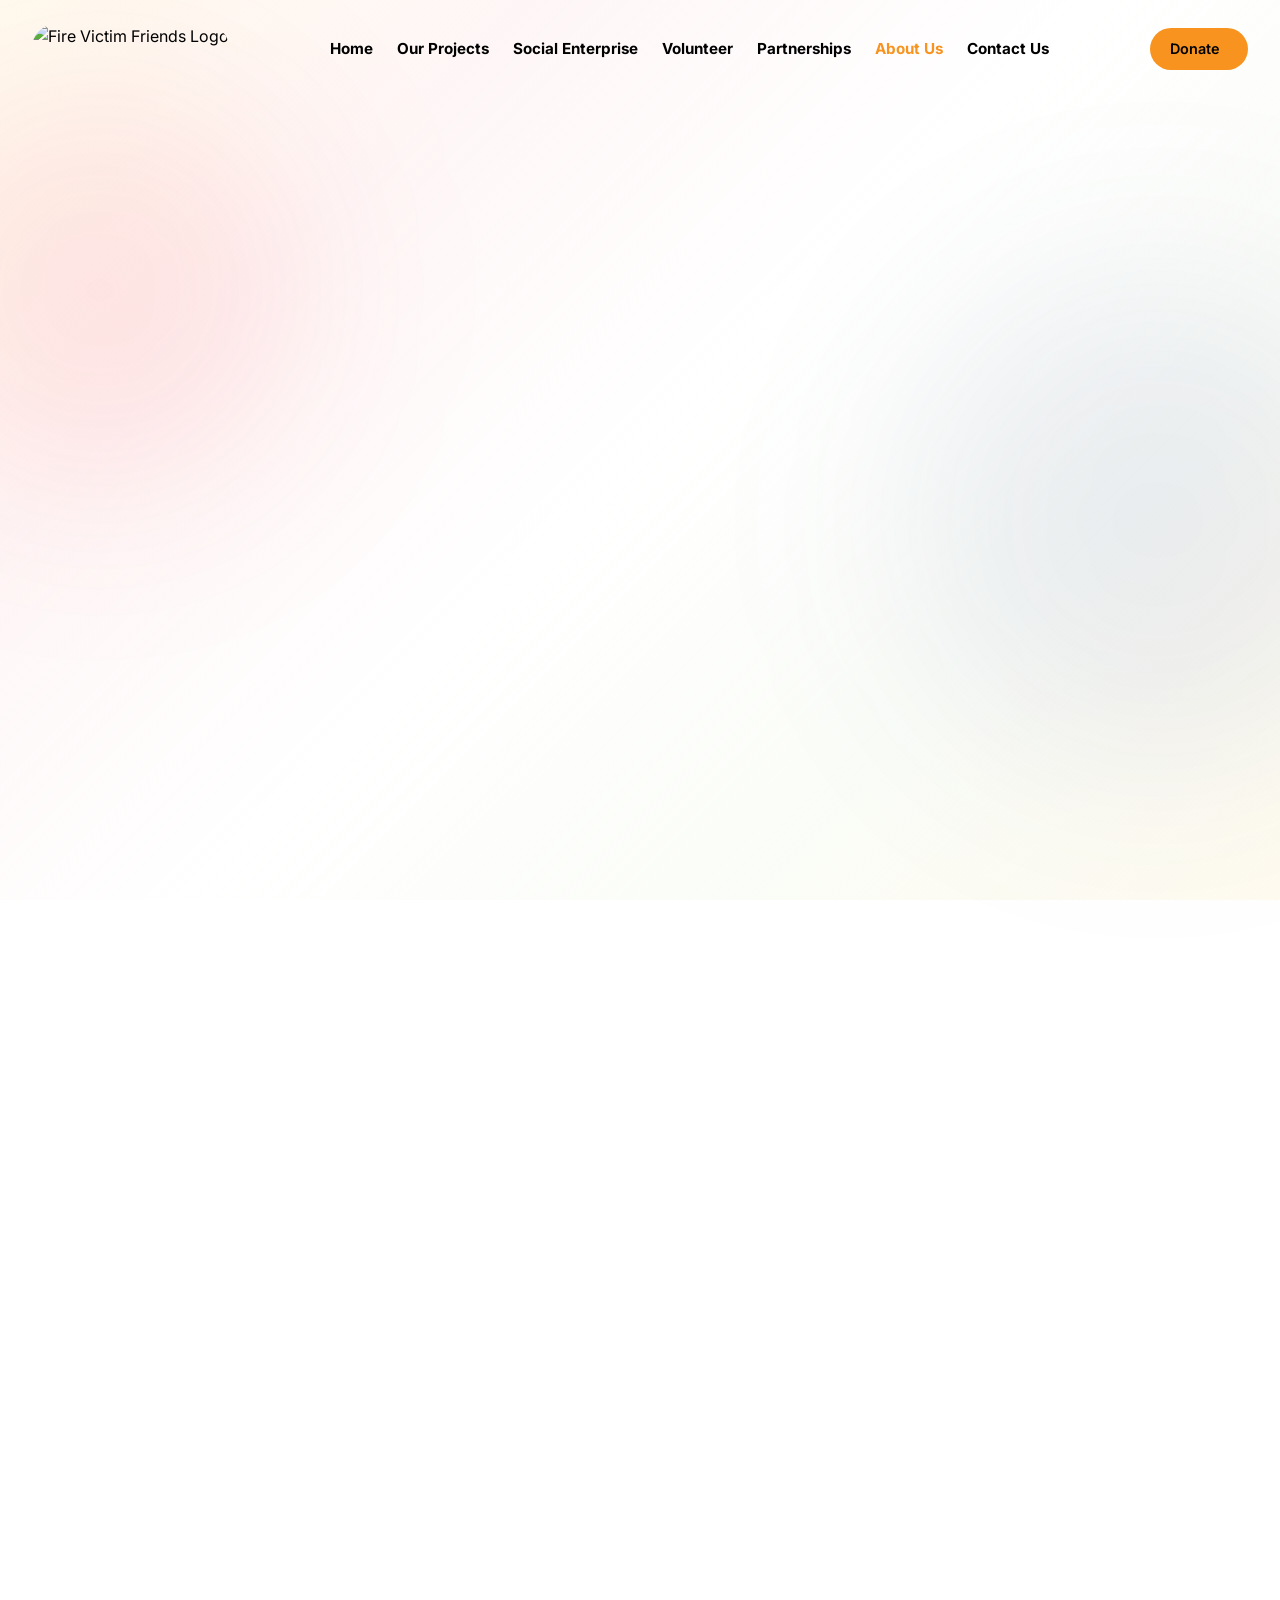
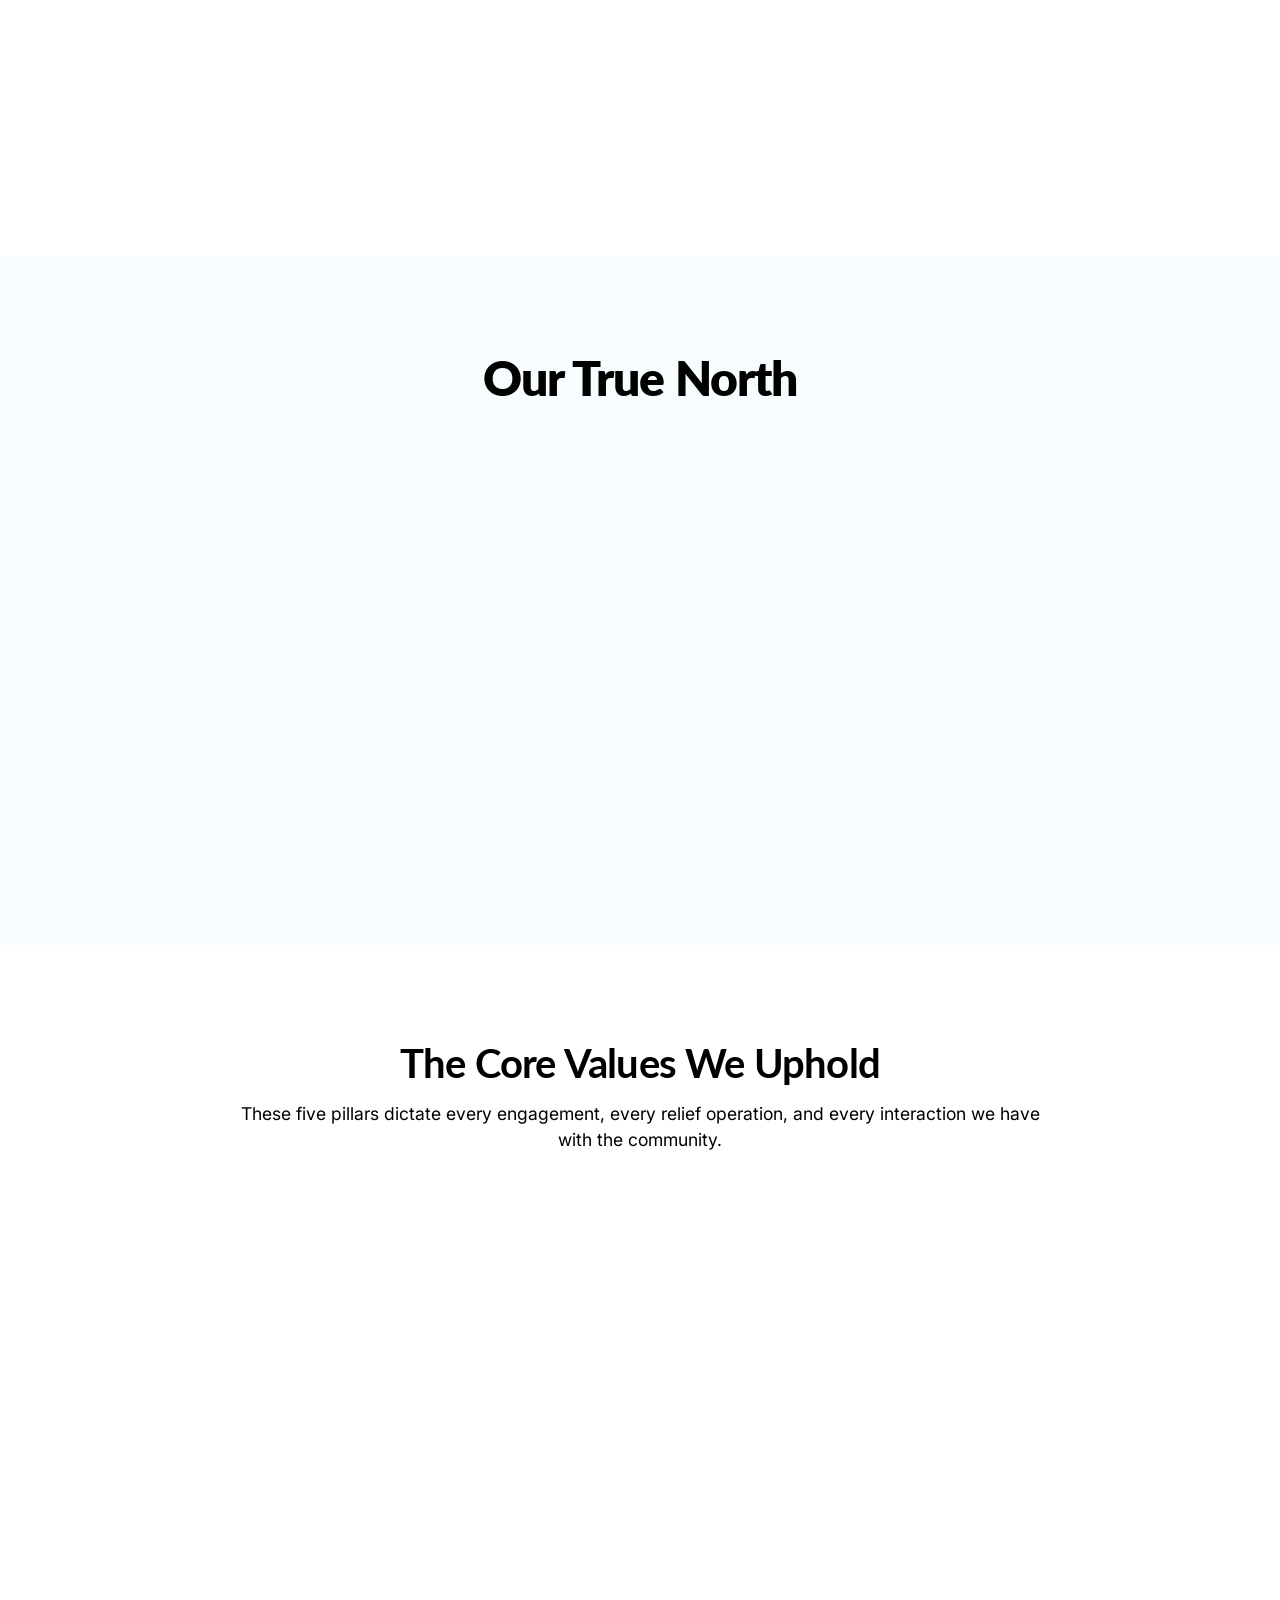
==== commit 5593e6c2: "Update contact details and sync footer navigation links across all pages" ====
--- a/about.html
+++ b/about.html
@@ -285,7 +285,7 @@
                         </p>
                     </div>
                     <div class="editorial-image-box reveal" style="transition-delay: 0.2s;">
-                        <img src="https://i.imgur.com/TGIzqh8.jpg" alt="Students helping each other">
+                        <img src="https://i.imgur.com/f4cgrxu.jpg" alt="Students helping each other">
                     </div>
                 </div>
             </section>
@@ -378,29 +378,32 @@
                         </div>
                     </div>
 
-                    <!-- Navigation 1 -->
-                    <div class="footer-links">
-                        <h4>Explore Platform</h4>
-                        <ul>
-                            <li><a href="about.html" class="active">About FVF</a></li>
-                            <li><a href="projects.html">Our Mission</a></li>
-                            <li><a href="index.html#grant">FsF Grant Funding</a></li>
-                            <li><a href="partnership.html">Partners & Donors</a></li>
-                        </ul>
-                    </div>
-
-                    <!-- Navigation 2 -->
-                    <div class="footer-links">
-                        <h4>Resources</h4>
-                        <ul>
-                            <li><a href="#">Latest News</a></li>
-                            <li><a href="#">Impact Reports</a></li>
-                            <li><a href="#">Gallery & Media</a></li>
-                            <li><a href="contact.html">Contact Us</a></li>
-                        </ul>
-                    </div>
-
-                    <!-- Newsletter Column -->
+                                            <!-- Navigation 1 -->
+                        <div class="footer-links">
+                            <h4>Explore Platform</h4>
+                            <ul>
+                                <li><a href="projects.html">Our Projects</a></li>
+                                <li><a href="social-enterprise.html">Social Enterprise</a></li>
+                                <li><a href="volunteer.html">Volunteer</a></li>
+                                <li><a href="partnership.html">Partnerships</a></li>
+                                <li><a href="about.html">About Us</a></li>
+                                <li><a href="contact.html">Contact Us</a></li>
+                            </ul>
+                        </div>
+
+                        <!-- Navigation 2 -->
+                        <div class="footer-links">
+                            <h4>Our Campaigns</h4>
+                            <ul>
+                                <li><a href="emergency-relief.html">Emergency Relief</a></li>
+                                <li><a href="fire-prevention.html">Fire Prevention</a></li>
+                                <li><a href="infrastructure-reform.html">Infrastructure Reform</a></li>
+                                <li><a href="livelihood-support.html">Livelihood Support</a></li>
+                                <li><a href="trauma-recovery.html">Trauma Recovery</a></li>
+                            </ul>
+                        </div>
+
+                        <!-- Newsletter Column -->
                     <div class="footer-links">
                         <h4>Stay Updated</h4>
                         <p style="color: #fff; font-size: 0.95rem; margin-bottom: 0;">Join our community newsletter for impact stories and urgent initiatives.</p>
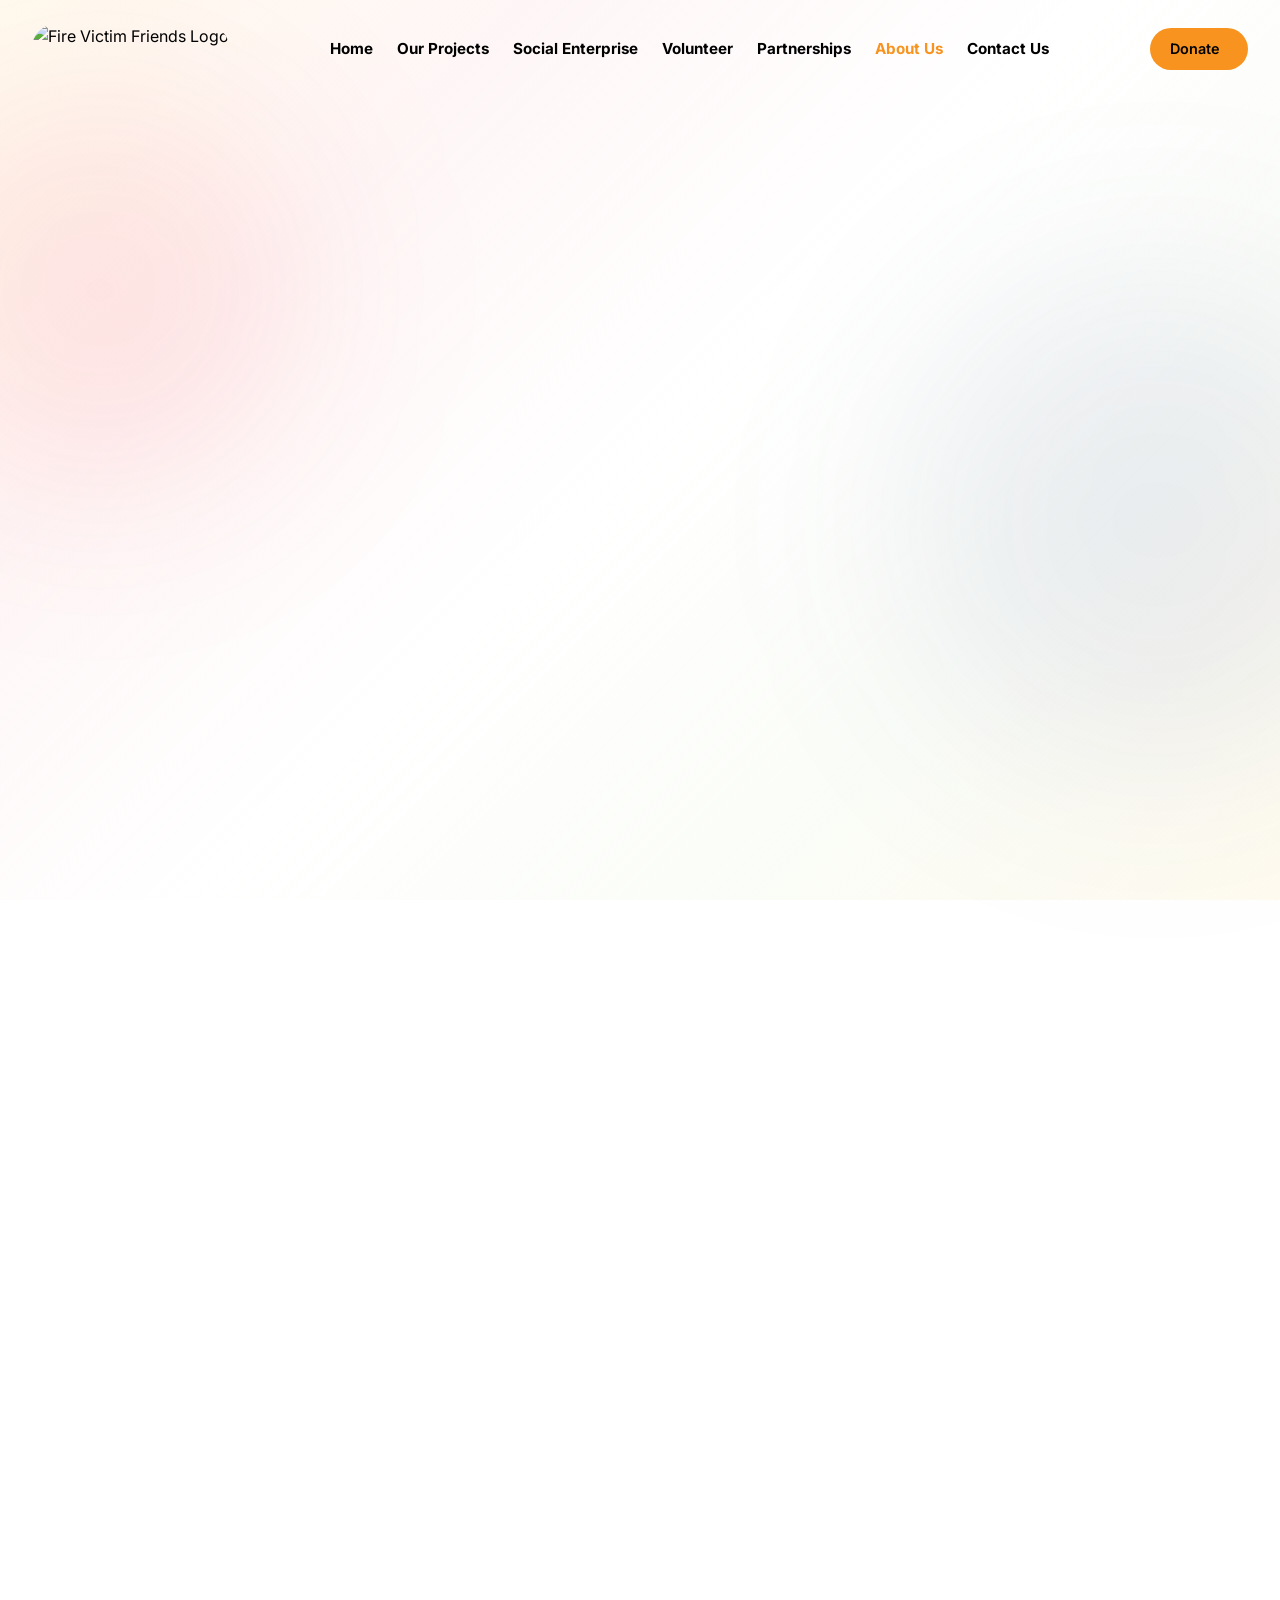
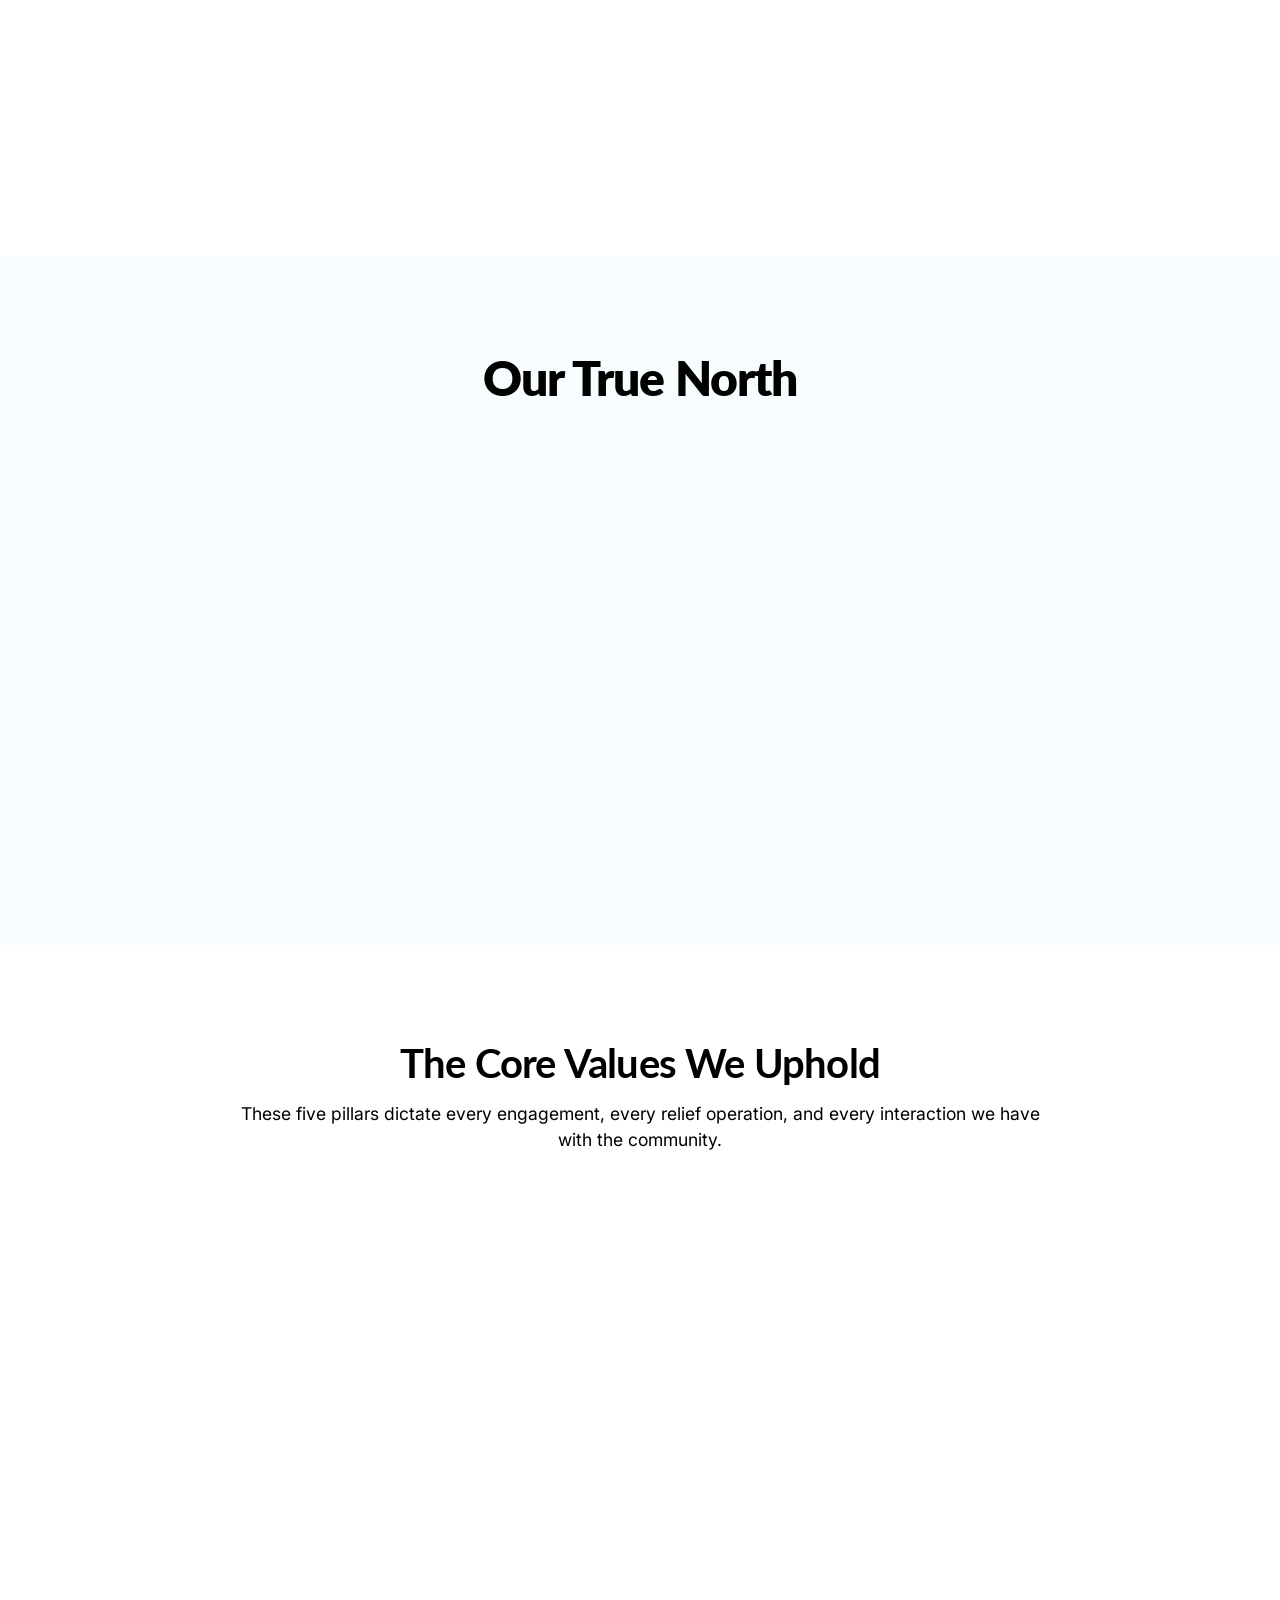
==== commit ee96ea12: "Increase size of footer logo and add specific imagery to emergency-relief and infrastructure-reform " ====
--- a/about.html
+++ b/about.html
@@ -365,8 +365,8 @@
                 <div class="footer-main-grid">
                     <!-- Brand Column -->
                     <div class="footer-brand">
-                        <a href="index.html" class="logo-container" style="display:inline-flex; margin-bottom:24px; background: transparent; padding: 0;">
-                            <img src="https://i.imgur.com/8jLqH6D.png" alt="Fire Victim Friends Logo" style="height: 100px; width: auto; display: block; background: transparent;">
+                        <a href="index.html" class="logo-container" style="display:inline-flex; margin-bottom:16px; background: transparent; padding: 0; margin-top: -12px;">
+                            <img src="https://i.imgur.com/8jLqH6D.png" alt="Fire Victim Friends Logo" style="height: 160px; width: auto; display: block; background: transparent;">
                         </a>
                         <p>Providing emotional support, vital resources, and crisis relief to those affected by fires across Uganda.</p>
                         
